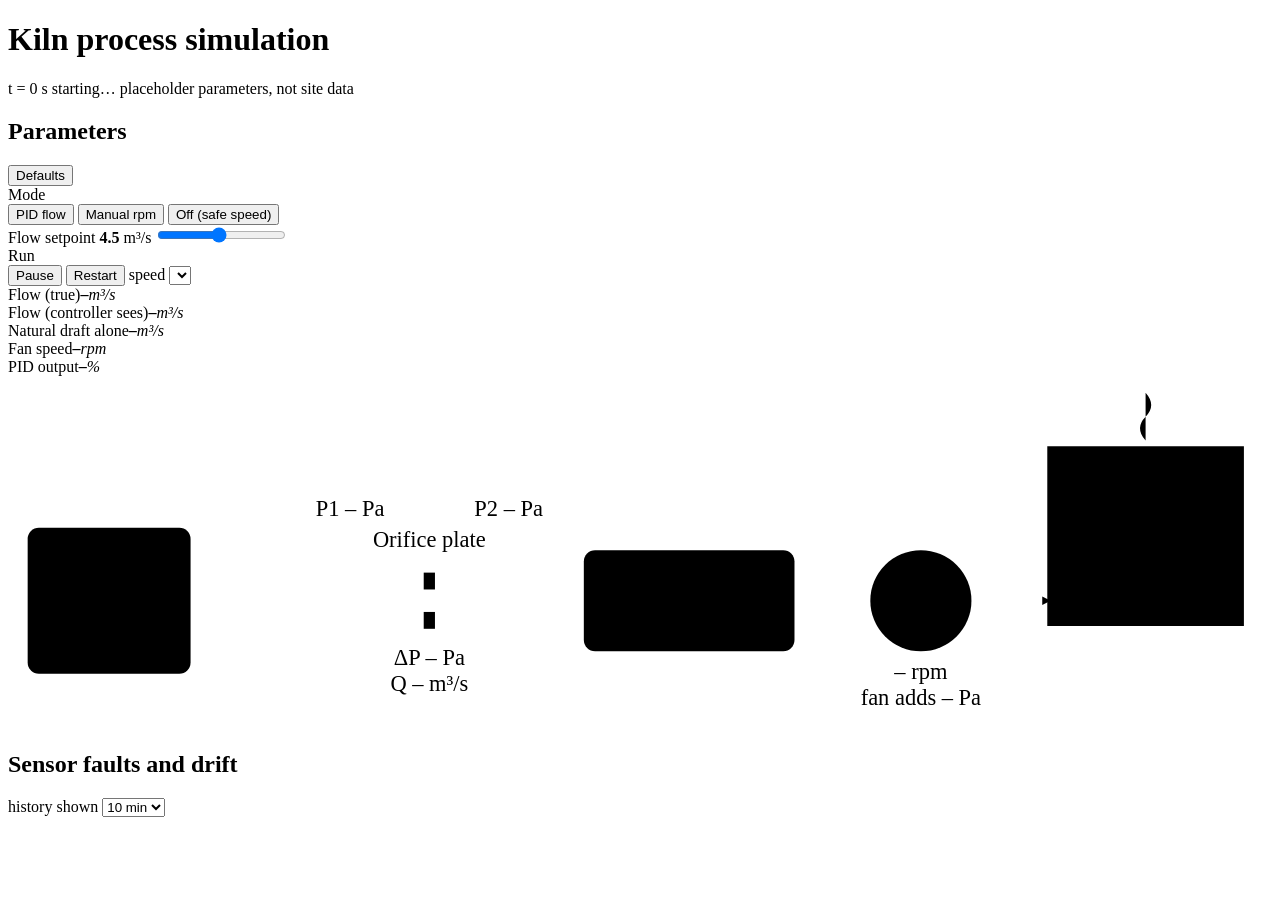
==== sim/static/index.html @ 0df28941 "Add web GUI for the kiln process simulation Flask backend runs the closed loop faster than real time" ====
<!doctype html>
<html lang="en">
<head>
<meta charset="utf-8">
<meta name="viewport" content="width=device-width, initial-scale=1">
<title>Kiln Process Simulation</title>
<link rel="stylesheet" href="/static/style.css">
</head>
<body>
<header class="topbar">
  <h1>Kiln process simulation</h1>
  <div class="chips">
    <span class="chip" id="chip-time">t = 0 s</span>
    <span class="chip" id="chip-status">starting…</span>
    <span class="chip muted">placeholder parameters, not site data</span>
  </div>
</header>

<div class="layout">
  <aside class="panel params" aria-label="Parameters">
    <div class="panel-head">
      <h2>Parameters</h2>
      <button id="btn-defaults" class="small" title="Put every slider back to its default value">Defaults</button>
    </div>
    <div id="groups"></div>
  </aside>

  <main class="stage">
    <section class="panel controls" aria-label="Controls">
      <div class="ctl-group">
        <span class="ctl-label">Mode</span>
        <div class="segmented" id="mode-seg" role="group" aria-label="Control mode">
          <button data-mode="PID" class="active">PID flow</button>
          <button data-mode="MAN">Manual rpm</button>
          <button data-mode="OFF" title="OFF means safe speed: the Pi never stops the fan">Off (safe speed)</button>
        </div>
      </div>
      <div class="ctl-group grow" id="grp-sp">
        <label class="ctl-label" for="sp">Flow setpoint <b id="sp-val">4.5</b> m³/s</label>
        <input type="range" id="sp" min="0.5" max="9" step="0.1" value="4.5">
      </div>
      <div class="ctl-group grow" id="grp-man" hidden>
        <label class="ctl-label" for="man">Manual speed <b id="man-val">800</b> rpm</label>
        <input type="range" id="man" min="0" max="1800" step="10" value="800">
      </div>
      <div class="ctl-group">
        <span class="ctl-label">Run</span>
        <div class="row">
          <button id="btn-run">Pause</button>
          <button id="btn-reset" title="Restart the simulation (sliders are kept)">Restart</button>
          <label class="inline">speed
            <select id="speed"></select>
          </label>
        </div>
      </div>
    </section>

    <section class="kpis" aria-label="Live values">
      <div class="kpi"><span>Flow (true)</span><b id="k-true">–</b><i>m³/s</i></div>
      <div class="kpi"><span>Flow (controller sees)</span><b id="k-est">–</b><i>m³/s</i></div>
      <div class="kpi"><span>Natural draft alone</span><b id="k-nat">–</b><i>m³/s</i></div>
      <div class="kpi"><span>Fan speed</span><b id="k-rpm">–</b><i>rpm</i></div>
      <div class="kpi"><span>PID output</span><b id="k-pid">–</b><i>%</i></div>
    </section>

    <section class="panel schematic" aria-label="Process schematic">
      <svg id="svg" viewBox="0 0 900 250" role="img" aria-label="Kiln, orifice plate, heat reuse, fan and chimney">
        <defs>
          <marker id="arrow" viewBox="0 0 10 10" refX="6" refY="5" markerWidth="6" markerHeight="6" orient="auto">
            <path d="M0,0 L10,5 L0,10 z" class="arrow-head"/>
          </marker>
        </defs>
        <!-- kiln -->
        <rect x="14" y="108" width="116" height="104" rx="8" class="box"/>
        <text x="72" y="134" class="label" text-anchor="middle">Kiln</text>
        <text x="72" y="160" class="num" text-anchor="middle"><tspan id="s-tgas">–</tspan> °C</text>
        <text x="72" y="180" class="sub" text-anchor="middle">gas at plate</text>
        <text x="72" y="202" class="sub" text-anchor="middle">kiln <tspan id="s-kiln">0</tspan> Pa</text>
        <!-- duct -->
        <path d="M130 160 H740" class="duct"/>
        <path id="flowline" d="M130 160 H740" class="flowline" marker-end="url(#arrow)"/>
        <!-- orifice plate -->
        <rect x="296" y="140" width="8" height="12" class="plate"/>
        <rect x="296" y="168" width="8" height="12" class="plate"/>
        <text x="300" y="122" class="label" text-anchor="middle">Orifice plate</text>
        <text x="268" y="100" class="sub" text-anchor="end">P1 <tspan id="s-p1" class="numi">–</tspan> Pa</text>
        <text x="332" y="100" class="sub" text-anchor="start">P2 <tspan id="s-p2" class="numi">–</tspan> Pa</text>
        <path d="M280 104 V138 M320 104 V138" class="tap"/>
        <text x="300" y="206" class="sub" text-anchor="middle">ΔP <tspan id="s-dp" class="numi">–</tspan> Pa</text>
        <text x="300" y="224" class="sub" text-anchor="middle">Q <tspan id="s-q" class="numi">–</tspan> m³/s</text>
        <!-- heat reuse -->
        <rect x="410" y="124" width="150" height="72" rx="8" class="box dashed"/>
        <text x="485" y="150" class="label" text-anchor="middle">Heat reuse</text>
        <text x="485" y="172" class="sub" text-anchor="middle">gas leaves at <tspan id="s-tfan">–</tspan> °C</text>
        <!-- fan -->
        <g transform="translate(650 160)">
          <circle r="36" class="box"/>
          <g id="fan-blades" class="blades">
            <path d="M0 0 L0 -30 M0 0 L26 15 M0 0 L-26 15" class="blade"/>
          </g>
          <circle r="4" class="hub"/>
        </g>
        <text x="650" y="216" class="num" text-anchor="middle"><tspan id="s-rpm">–</tspan> rpm</text>
        <text x="650" y="234" class="sub" text-anchor="middle">fan adds <tspan id="s-fandp" class="numi">–</tspan> Pa</text>
        <!-- chimney -->
        <path d="M740 178 V50 H880 V178 Z" class="box chimney"/>
        <text x="810" y="74" class="label" text-anchor="middle">Chimney</text>
        <text x="810" y="98" class="num" text-anchor="middle">draft <tspan id="s-draft">–</tspan> Pa</text>
        <text x="810" y="118" class="sub" text-anchor="middle">gas mean <tspan id="s-tchim">–</tspan> °C</text>
        <text x="810" y="136" class="sub" text-anchor="middle">gas at top <tspan id="s-ttop">–</tspan> °C</text>
        <text x="810" y="160" class="sub" text-anchor="middle">outside air <tspan id="s-tamb">–</tspan> °C</text>
        <path d="M810 46 q-8 -9 0 -17 q8 -8 0 -17" class="smoke"/>
      </svg>
    </section>

    <section class="panel faults" aria-label="Sensor faults">
      <h2>Sensor faults and drift</h2>
      <div id="fault-rows"></div>
    </section>

    <section class="charts" aria-label="Charts">
      <div class="toolbar">
        <label class="inline">history shown
          <select id="window">
            <option value="120">2 min</option>
            <option value="600" selected>10 min</option>
            <option value="1800">30 min</option>
            <option value="3600">60 min</option>
          </select>
        </label>
      </div>
      <div id="chart-host"></div>
    </section>
  </main>
</div>
<div id="toast" role="status" aria-live="polite"></div>
<script src="/static/app.js"></script>
</body>
</html>
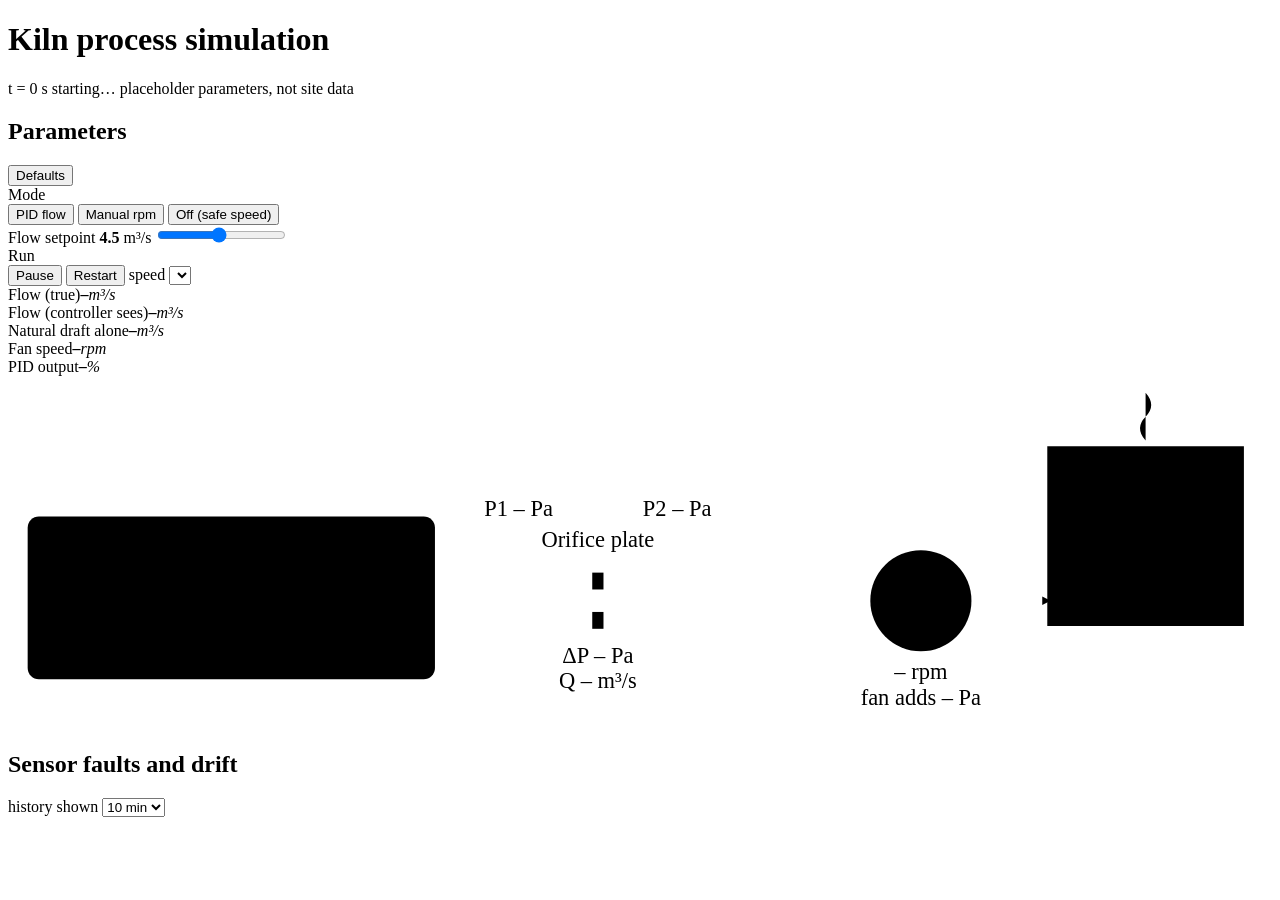
==== commit 4663804d: "Move heat reuse before the plate in the simulation Heat reuse happens inside the kiln tunnels, upstr" ====
--- a/sim/static/index.html
+++ b/sim/static/index.html
@@ -70,28 +70,30 @@
             <path d="M0,0 L10,5 L0,10 z" class="arrow-head"/>
           </marker>
         </defs>
-        <!-- kiln -->
-        <rect x="14" y="108" width="116" height="104" rx="8" class="box"/>
-        <text x="72" y="134" class="label" text-anchor="middle">Kiln</text>
-        <text x="72" y="160" class="num" text-anchor="middle"><tspan id="s-tgas">–</tspan> °C</text>
-        <text x="72" y="180" class="sub" text-anchor="middle">gas at plate</text>
-        <text x="72" y="202" class="sub" text-anchor="middle">kiln <tspan id="s-kiln">0</tspan> Pa</text>
+        <!-- kiln: firing zone + internal heat-reuse tunnels, both BEFORE the plate -->
+        <rect x="14" y="100" width="290" height="116" rx="8" class="box"/>
+        <path d="M130 100 V216" class="tap"/>
+        <text x="72" y="126" class="label" text-anchor="middle">Kiln</text>
+        <text x="72" y="152" class="num" text-anchor="middle"><tspan id="s-tgas">–</tspan> °C</text>
+        <text x="72" y="172" class="sub" text-anchor="middle">firing-zone gas</text>
+        <text x="72" y="198" class="sub" text-anchor="middle">kiln <tspan id="s-kiln">0</tspan> Pa</text>
+        <rect x="142" y="112" width="150" height="92" rx="6" class="box dashed"/>
+        <text x="217" y="136" class="label" text-anchor="middle">Heat-reuse tunnels</text>
+        <text x="217" y="160" class="num" text-anchor="middle"><tspan id="s-tfan">–</tspan> °C</text>
+        <text x="217" y="180" class="sub" text-anchor="middle">gas leaving the kiln</text>
+        <text x="217" y="196" class="sub" text-anchor="middle">(what the plate sees)</text>
         <!-- duct -->
-        <path d="M130 160 H740" class="duct"/>
-        <path id="flowline" d="M130 160 H740" class="flowline" marker-end="url(#arrow)"/>
+        <path d="M304 160 H740" class="duct"/>
+        <path id="flowline" d="M304 160 H740" class="flowline" marker-end="url(#arrow)"/>
         <!-- orifice plate -->
-        <rect x="296" y="140" width="8" height="12" class="plate"/>
-        <rect x="296" y="168" width="8" height="12" class="plate"/>
-        <text x="300" y="122" class="label" text-anchor="middle">Orifice plate</text>
-        <text x="268" y="100" class="sub" text-anchor="end">P1 <tspan id="s-p1" class="numi">–</tspan> Pa</text>
-        <text x="332" y="100" class="sub" text-anchor="start">P2 <tspan id="s-p2" class="numi">–</tspan> Pa</text>
-        <path d="M280 104 V138 M320 104 V138" class="tap"/>
-        <text x="300" y="206" class="sub" text-anchor="middle">ΔP <tspan id="s-dp" class="numi">–</tspan> Pa</text>
-        <text x="300" y="224" class="sub" text-anchor="middle">Q <tspan id="s-q" class="numi">–</tspan> m³/s</text>
-        <!-- heat reuse -->
-        <rect x="410" y="124" width="150" height="72" rx="8" class="box dashed"/>
-        <text x="485" y="150" class="label" text-anchor="middle">Heat reuse</text>
-        <text x="485" y="172" class="sub" text-anchor="middle">gas leaves at <tspan id="s-tfan">–</tspan> °C</text>
+        <rect x="416" y="140" width="8" height="12" class="plate"/>
+        <rect x="416" y="168" width="8" height="12" class="plate"/>
+        <text x="420" y="122" class="label" text-anchor="middle">Orifice plate</text>
+        <text x="388" y="100" class="sub" text-anchor="end">P1 <tspan id="s-p1" class="numi">–</tspan> Pa</text>
+        <text x="452" y="100" class="sub" text-anchor="start">P2 <tspan id="s-p2" class="numi">–</tspan> Pa</text>
+        <path d="M400 104 V138 M440 104 V138" class="tap"/>
+        <text x="420" y="204" class="sub" text-anchor="middle">ΔP <tspan id="s-dp" class="numi">–</tspan> Pa</text>
+        <text x="420" y="222" class="sub" text-anchor="middle">Q <tspan id="s-q" class="numi">–</tspan> m³/s</text>
         <!-- fan -->
         <g transform="translate(650 160)">
           <circle r="36" class="box"/>
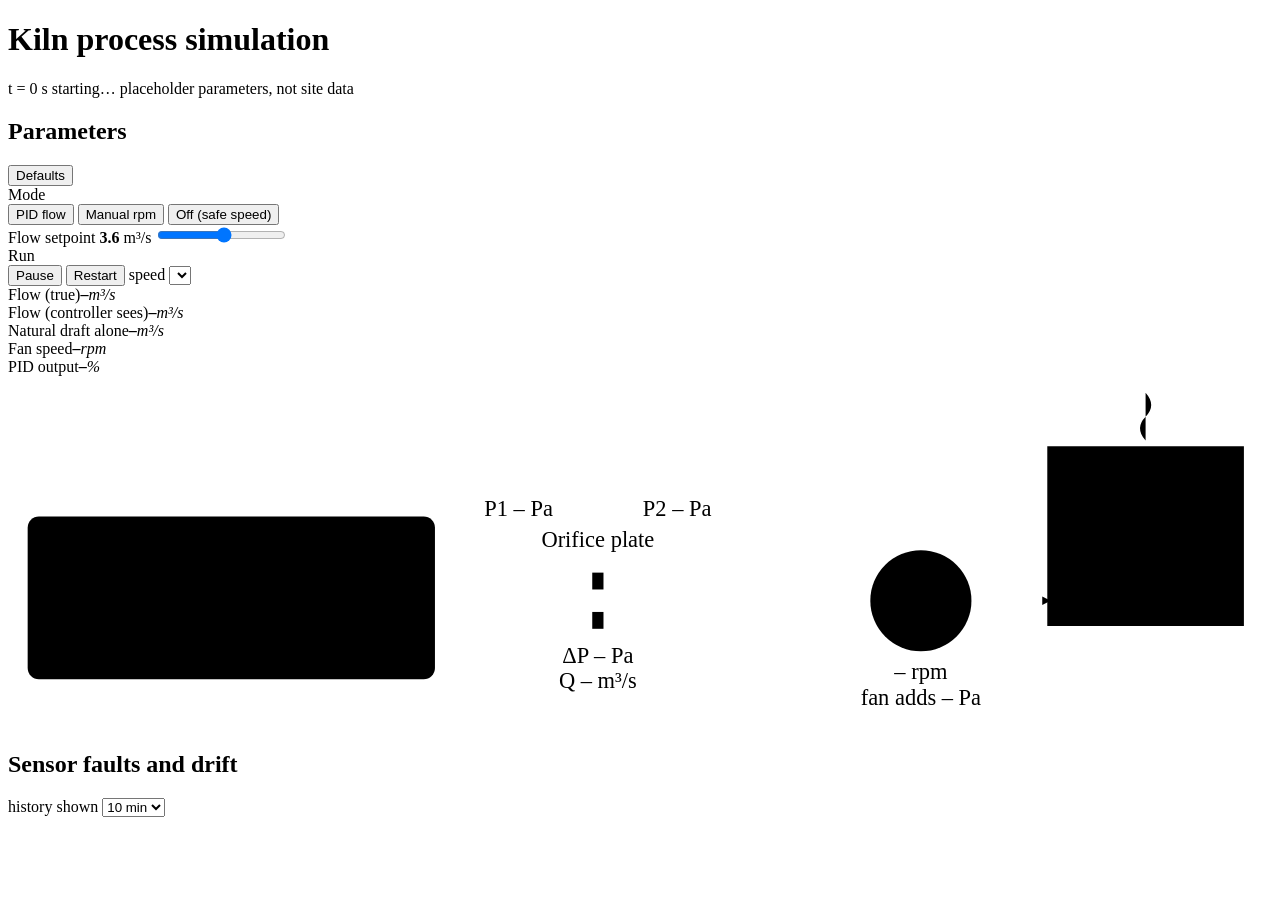
==== commit d1e166a6: "Rebuild exhaust path model with tapered chimney (stage A) Move the orifice plate after the fan, remo" ====
--- a/sim/static/index.html
+++ b/sim/static/index.html
@@ -36,12 +36,12 @@
         </div>
       </div>
       <div class="ctl-group grow" id="grp-sp">
-        <label class="ctl-label" for="sp">Flow setpoint <b id="sp-val">4.5</b> m³/s</label>
-        <input type="range" id="sp" min="0.5" max="9" step="0.1" value="4.5">
+        <label class="ctl-label" for="sp">Flow setpoint <b id="sp-val">3.6</b> m³/s</label>
+        <input type="range" id="sp" min="1" max="6" step="0.1" value="3.6">
       </div>
       <div class="ctl-group grow" id="grp-man" hidden>
-        <label class="ctl-label" for="man">Manual speed <b id="man-val">800</b> rpm</label>
-        <input type="range" id="man" min="0" max="1800" step="10" value="800">
+        <label class="ctl-label" for="man">Manual speed <b id="man-val">380</b> rpm</label>
+        <input type="range" id="man" min="0" max="600" step="10" value="380">
       </div>
       <div class="ctl-group">
         <span class="ctl-label">Run</span>
@@ -64,24 +64,24 @@
     </section>
 
     <section class="panel schematic" aria-label="Process schematic">
-      <svg id="svg" viewBox="0 0 900 250" role="img" aria-label="Kiln, orifice plate, heat reuse, fan and chimney">
+      <svg id="svg" viewBox="0 0 900 250" role="img" aria-label="Kiln, fan, orifice plate and chimney (drawing is replaced in build stage D)">
         <defs>
           <marker id="arrow" viewBox="0 0 10 10" refX="6" refY="5" markerWidth="6" markerHeight="6" orient="auto">
             <path d="M0,0 L10,5 L0,10 z" class="arrow-head"/>
           </marker>
         </defs>
-        <!-- kiln: firing zone + internal heat-reuse tunnels, both BEFORE the plate -->
+        <!-- NOTE: this drawing still shows the plate before the fan; build stage D replaces it -->
         <rect x="14" y="100" width="290" height="116" rx="8" class="box"/>
         <path d="M130 100 V216" class="tap"/>
         <text x="72" y="126" class="label" text-anchor="middle">Kiln</text>
         <text x="72" y="152" class="num" text-anchor="middle"><tspan id="s-tgas">–</tspan> °C</text>
-        <text x="72" y="172" class="sub" text-anchor="middle">firing-zone gas</text>
+        <text x="72" y="172" class="sub" text-anchor="middle">exhaust gas</text>
         <text x="72" y="198" class="sub" text-anchor="middle">kiln <tspan id="s-kiln">0</tspan> Pa</text>
         <rect x="142" y="112" width="150" height="92" rx="6" class="box dashed"/>
-        <text x="217" y="136" class="label" text-anchor="middle">Heat-reuse tunnels</text>
+        <text x="217" y="136" class="label" text-anchor="middle">Flue to the fan</text>
         <text x="217" y="160" class="num" text-anchor="middle"><tspan id="s-tfan">–</tspan> °C</text>
-        <text x="217" y="180" class="sub" text-anchor="middle">gas leaving the kiln</text>
-        <text x="217" y="196" class="sub" text-anchor="middle">(what the plate sees)</text>
+        <text x="217" y="180" class="sub" text-anchor="middle">same gas</text>
+        <text x="217" y="196" class="sub" text-anchor="middle">(what the fan sees)</text>
         <!-- duct -->
         <path d="M304 160 H740" class="duct"/>
         <path id="flowline" d="M304 160 H740" class="flowline" marker-end="url(#arrow)"/>
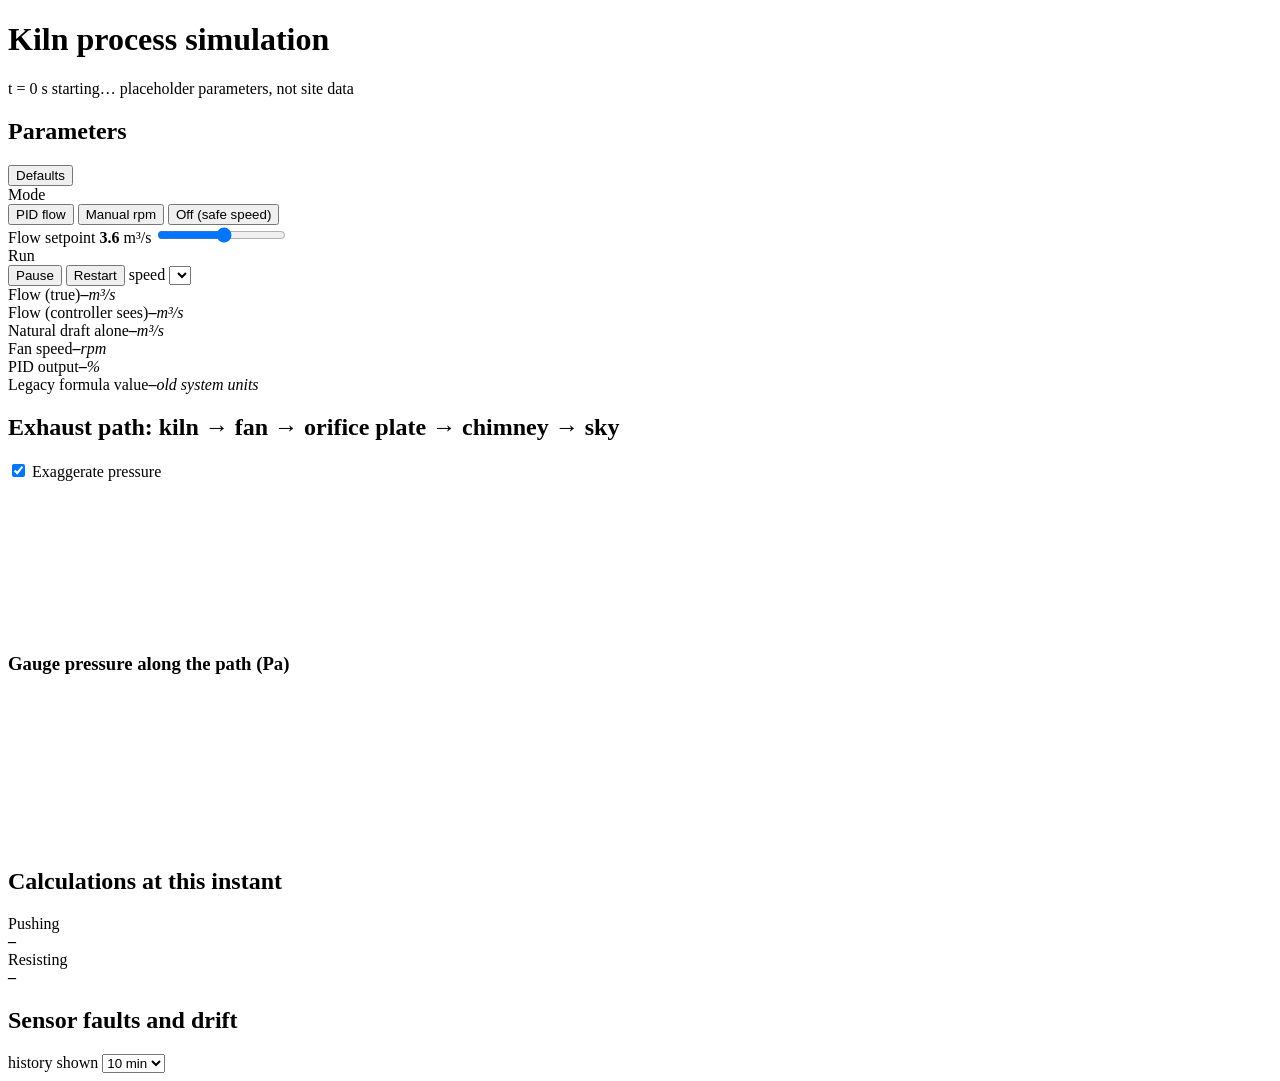
==== commit 774740aa: "Add temperature and density picture to the GUI (stage D) Canvas scene with a temperature-coloured tu" ====
--- a/sim/static/index.html
+++ b/sim/static/index.html
@@ -61,58 +61,31 @@
       <div class="kpi"><span>Natural draft alone</span><b id="k-nat">–</b><i>m³/s</i></div>
       <div class="kpi"><span>Fan speed</span><b id="k-rpm">–</b><i>rpm</i></div>
       <div class="kpi"><span>PID output</span><b id="k-pid">–</b><i>%</i></div>
+      <div class="kpi"><span>Legacy formula value</span><b id="k-legacy">–</b><i>old system units</i></div>
     </section>
 
-    <section class="panel schematic" aria-label="Process schematic">
-      <svg id="svg" viewBox="0 0 900 250" role="img" aria-label="Kiln, fan, orifice plate and chimney (drawing is replaced in build stage D)">
-        <defs>
-          <marker id="arrow" viewBox="0 0 10 10" refX="6" refY="5" markerWidth="6" markerHeight="6" orient="auto">
-            <path d="M0,0 L10,5 L0,10 z" class="arrow-head"/>
-          </marker>
-        </defs>
-        <!-- NOTE: this drawing still shows the plate before the fan; build stage D replaces it -->
-        <rect x="14" y="100" width="290" height="116" rx="8" class="box"/>
-        <path d="M130 100 V216" class="tap"/>
-        <text x="72" y="126" class="label" text-anchor="middle">Kiln</text>
-        <text x="72" y="152" class="num" text-anchor="middle"><tspan id="s-tgas">–</tspan> °C</text>
-        <text x="72" y="172" class="sub" text-anchor="middle">exhaust gas</text>
-        <text x="72" y="198" class="sub" text-anchor="middle">kiln <tspan id="s-kiln">0</tspan> Pa</text>
-        <rect x="142" y="112" width="150" height="92" rx="6" class="box dashed"/>
-        <text x="217" y="136" class="label" text-anchor="middle">Flue to the fan</text>
-        <text x="217" y="160" class="num" text-anchor="middle"><tspan id="s-tfan">–</tspan> °C</text>
-        <text x="217" y="180" class="sub" text-anchor="middle">same gas</text>
-        <text x="217" y="196" class="sub" text-anchor="middle">(what the fan sees)</text>
-        <!-- duct -->
-        <path d="M304 160 H740" class="duct"/>
-        <path id="flowline" d="M304 160 H740" class="flowline" marker-end="url(#arrow)"/>
-        <!-- orifice plate -->
-        <rect x="416" y="140" width="8" height="12" class="plate"/>
-        <rect x="416" y="168" width="8" height="12" class="plate"/>
-        <text x="420" y="122" class="label" text-anchor="middle">Orifice plate</text>
-        <text x="388" y="100" class="sub" text-anchor="end">P1 <tspan id="s-p1" class="numi">–</tspan> Pa</text>
-        <text x="452" y="100" class="sub" text-anchor="start">P2 <tspan id="s-p2" class="numi">–</tspan> Pa</text>
-        <path d="M400 104 V138 M440 104 V138" class="tap"/>
-        <text x="420" y="204" class="sub" text-anchor="middle">ΔP <tspan id="s-dp" class="numi">–</tspan> Pa</text>
-        <text x="420" y="222" class="sub" text-anchor="middle">Q <tspan id="s-q" class="numi">–</tspan> m³/s</text>
-        <!-- fan -->
-        <g transform="translate(650 160)">
-          <circle r="36" class="box"/>
-          <g id="fan-blades" class="blades">
-            <path d="M0 0 L0 -30 M0 0 L26 15 M0 0 L-26 15" class="blade"/>
-          </g>
-          <circle r="4" class="hub"/>
-        </g>
-        <text x="650" y="216" class="num" text-anchor="middle"><tspan id="s-rpm">–</tspan> rpm</text>
-        <text x="650" y="234" class="sub" text-anchor="middle">fan adds <tspan id="s-fandp" class="numi">–</tspan> Pa</text>
-        <!-- chimney -->
-        <path d="M740 178 V50 H880 V178 Z" class="box chimney"/>
-        <text x="810" y="74" class="label" text-anchor="middle">Chimney</text>
-        <text x="810" y="98" class="num" text-anchor="middle">draft <tspan id="s-draft">–</tspan> Pa</text>
-        <text x="810" y="118" class="sub" text-anchor="middle">gas mean <tspan id="s-tchim">–</tspan> °C</text>
-        <text x="810" y="136" class="sub" text-anchor="middle">gas at top <tspan id="s-ttop">–</tspan> °C</text>
-        <text x="810" y="160" class="sub" text-anchor="middle">outside air <tspan id="s-tamb">–</tspan> °C</text>
-        <path d="M810 46 q-8 -9 0 -17 q8 -8 0 -17" class="smoke"/>
-      </svg>
+    <section class="panel scene" aria-label="Process picture">
+      <div class="panel-head">
+        <h2>Exhaust path: kiln → fan → orifice plate → chimney → sky</h2>
+        <label class="inline switch" title="Pressure differences here are far below 1 % of atmospheric, so at true scale they cannot be seen">
+          <input type="checkbox" id="exaggerate" checked> Exaggerate pressure
+        </label>
+      </div>
+      <canvas id="scene" role="img" aria-label="Kiln, fan, orifice plate and tapered chimney against the sky. Tube colour shows gas temperature; particles show gas density."></canvas>
+      <p class="note" id="scene-note"></p>
+      <h3 class="strip-title">Gauge pressure along the path (Pa)</h3>
+      <canvas id="strip" role="img" aria-label="Gauge pressure from the kiln to the chimney top"></canvas>
+    </section>
+
+    <section class="panel calcs" aria-label="Calculations">
+      <div class="panel-head"><h2>Calculations at this instant</h2></div>
+      <div class="budget">
+        <div class="budget-row"><span>Pushing</span><div class="bar" id="bar-sources"></div><b id="sum-sources">–</b></div>
+        <div class="budget-row"><span>Resisting</span><div class="bar" id="bar-losses"></div><b id="sum-losses">–</b></div>
+        <div class="legend" id="budget-legend"></div>
+      </div>
+      <div class="calc-grid" id="calc-grid"></div>
+      <p class="note" id="calc-note"></p>
     </section>
 
     <section class="panel faults" aria-label="Sensor faults">
@@ -136,6 +109,7 @@
   </main>
 </div>
 <div id="toast" role="status" aria-live="polite"></div>
+<script src="/static/scene.js"></script>
 <script src="/static/app.js"></script>
 </body>
 </html>
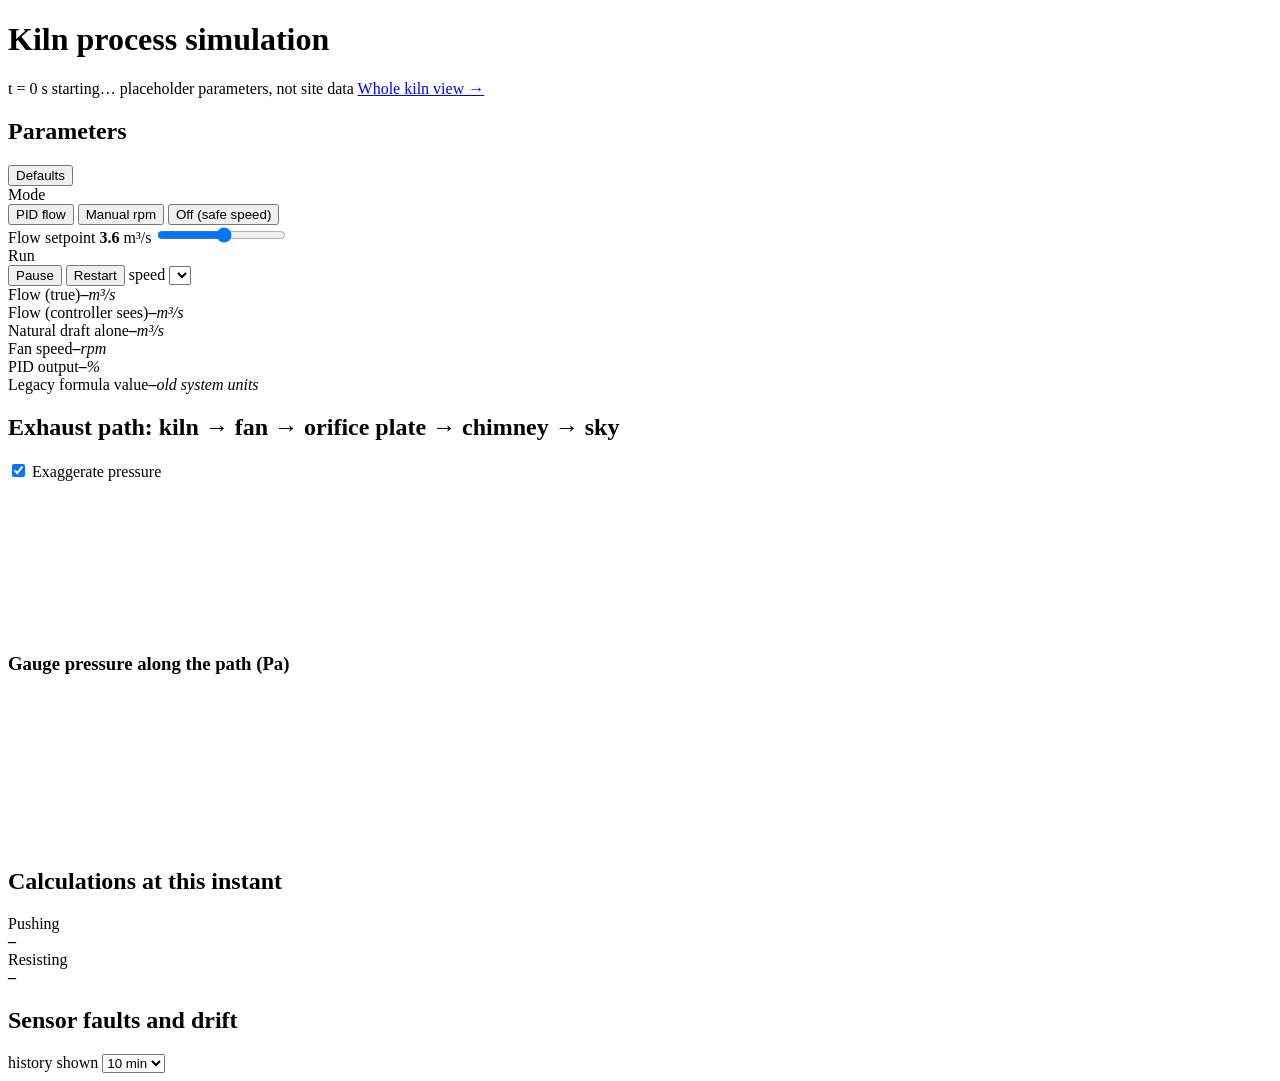
==== commit 8cec479a: "Add whole-kiln page with plan view, charts and upsets (stage I) Co-authored-by: kl mithunvel <klm@sm" ====
--- a/sim/static/index.html
+++ b/sim/static/index.html
@@ -13,6 +13,7 @@
     <span class="chip" id="chip-time">t = 0 s</span>
     <span class="chip" id="chip-status">starting…</span>
     <span class="chip muted">placeholder parameters, not site data</span>
+    <a class="chip link" href="/kiln">Whole kiln view →</a>
   </div>
 </header>
 
